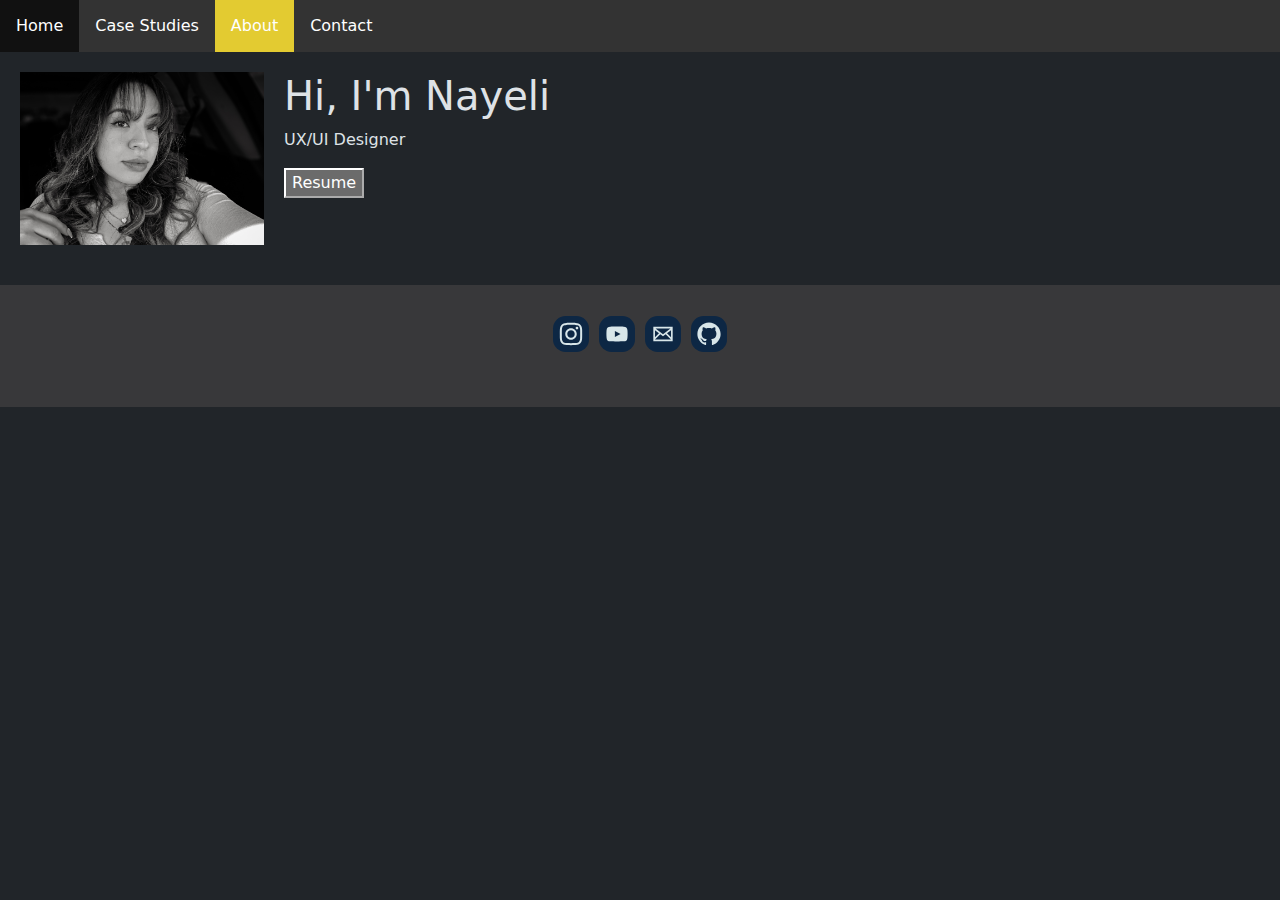
==== aboutme.html @ 015f533a "123" ====
<!DOCTYPE html >
<html lang="en" data-bs-theme="dark" >
<head>
  <meta charset="UTF-8">
  <title>Nayeli Ux Portfolio</title>
  <link href="https://cdn.jsdelivr.net/npm/bootstrap@5.3.3/dist/css/bootstrap.min.css" rel="stylesheet" integrity="sha384-QWTKZyjpPEjISv5WaRU9OFeRpok6YctnYmDr5pNlyT2bRjXh0JMhjY6hW+ALEwIH" crossorigin="anonymous">

<script src="https://cdn.jsdelivr.net/npm/bootstrap@5.3.3/dist/js/bootstrap.bundle.min.js" integrity="sha384-YvpcrYf0tY3lHB60NNkmXc5s9fDVZLESaAA55NDzOxhy9GkcIdslK1eN7N6jIeHz" crossorigin="anonymous"></script>
<link rel="stylesheet" href="./style.css">

</head>
<body>
  <header>
<!-- partial:index.partial.html -->

<nav>
  <ul>
    <li><a href="index.html">Home</a></li>
    <li><a href="mywork.html">Case Studies</a></li>
    <li><a class="active"href="#about">About</a></li>
    <li><a href="#">Contact</a></li>
  </ul>
</nav>
</header>




<div class="mainContent">
  <div class="landingPageGrid">
      <img src="./images/selfie.jpg" class="img">
    

      <div>
      <h1>Hi, I'm Nayeli</h1>
      <p>UX/UI Designer</p>
      <button>Resume</button>
      </div>
      
      <div class="blue">
    </div>
    


</div>






    <footer>
      <p><!-- Social Media Icons by NiftyButtons https://niftybuttons.com --><div style="display: flex; flex-wrap:wrap; align-items: center; justify-content: center;"><a href="https://www.instagram.com/nayeli_islas1/" target="_blank" rel="noopener noreferrer" style="text-decoration:none;border:0;width:36px;height:36px;padding:2px;margin:5px;color:#d8e6e9;border-radius:35%;background-color:#0d2744;"><svg class="niftybutton-instagram" style="display:block;fill:currentColor" data-donate="true" data-tag="ins" data-name="Instagram" viewBox="0 0 512 512" preserveAspectRatio="xMidYMid meet"><title>Instagram social icon</title>
        <path d="M256 109.3c47.8 0 53.4 0.2 72.3 1 17.4 0.8 26.9 3.7 33.2 6.2 8.4 3.2 14.3 7.1 20.6 13.4 6.3 6.3 10.1 12.2 13.4 20.6 2.5 6.3 5.4 15.8 6.2 33.2 0.9 18.9 1 24.5 1 72.3s-0.2 53.4-1 72.3c-0.8 17.4-3.7 26.9-6.2 33.2 -3.2 8.4-7.1 14.3-13.4 20.6 -6.3 6.3-12.2 10.1-20.6 13.4 -6.3 2.5-15.8 5.4-33.2 6.2 -18.9 0.9-24.5 1-72.3 1s-53.4-0.2-72.3-1c-17.4-0.8-26.9-3.7-33.2-6.2 -8.4-3.2-14.3-7.1-20.6-13.4 -6.3-6.3-10.1-12.2-13.4-20.6 -2.5-6.3-5.4-15.8-6.2-33.2 -0.9-18.9-1-24.5-1-72.3s0.2-53.4 1-72.3c0.8-17.4 3.7-26.9 6.2-33.2 3.2-8.4 7.1-14.3 13.4-20.6 6.3-6.3 12.2-10.1 20.6-13.4 6.3-2.5 15.8-5.4 33.2-6.2C202.6 109.5 208.2 109.3 256 109.3M256 77.1c-48.6 0-54.7 0.2-73.8 1.1 -19 0.9-32.1 3.9-43.4 8.3 -11.8 4.6-21.7 10.7-31.7 20.6 -9.9 9.9-16.1 19.9-20.6 31.7 -4.4 11.4-7.4 24.4-8.3 43.4 -0.9 19.1-1.1 25.2-1.1 73.8 0 48.6 0.2 54.7 1.1 73.8 0.9 19 3.9 32.1 8.3 43.4 4.6 11.8 10.7 21.7 20.6 31.7 9.9 9.9 19.9 16.1 31.7 20.6 11.4 4.4 24.4 7.4 43.4 8.3 19.1 0.9 25.2 1.1 73.8 1.1s54.7-0.2 73.8-1.1c19-0.9 32.1-3.9 43.4-8.3 11.8-4.6 21.7-10.7 31.7-20.6 9.9-9.9 16.1-19.9 20.6-31.7 4.4-11.4 7.4-24.4 8.3-43.4 0.9-19.1 1.1-25.2 1.1-73.8s-0.2-54.7-1.1-73.8c-0.9-19-3.9-32.1-8.3-43.4 -4.6-11.8-10.7-21.7-20.6-31.7 -9.9-9.9-19.9-16.1-31.7-20.6 -11.4-4.4-24.4-7.4-43.4-8.3C310.7 77.3 304.6 77.1 256 77.1L256 77.1z"></path>
        <path d="M256 164.1c-50.7 0-91.9 41.1-91.9 91.9s41.1 91.9 91.9 91.9 91.9-41.1 91.9-91.9S306.7 164.1 256 164.1zM256 315.6c-32.9 0-59.6-26.7-59.6-59.6s26.7-59.6 59.6-59.6 59.6 26.7 59.6 59.6S288.9 315.6 256 315.6z"></path>
        <circle cx="351.5" cy="160.5" r="21.5"></circle>
    </svg></a><a href="https://www.youtube.com/channel/UCKHivhaeAv8lZ6xKT5VttgQ" target="_blank" rel="noopener noreferrer" style="text-decoration:none;border:0;width:36px;height:36px;padding:2px;margin:5px;color:#d8e6e9;border-radius:35%;background-color:#0d2744;"><svg class="niftybutton-youtube" style="display:block;fill:currentColor" data-donate="true" data-tag="you" data-name="YouTube" viewBox="0 0 512 512" preserveAspectRatio="xMidYMid meet"><title>YouTube social icon</title>
        <path d="M422.6 193.6c-5.3-45.3-23.3-51.6-59-54 -50.8-3.5-164.3-3.5-215.1 0 -35.7 2.4-53.7 8.7-59 54 -4 33.6-4 91.1 0 124.8 5.3 45.3 23.3 51.6 59 54 50.9 3.5 164.3 3.5 215.1 0 35.7-2.4 53.7-8.7 59-54C426.6 284.8 426.6 227.3 422.6 193.6zM222.2 303.4v-94.6l90.7 47.3L222.2 303.4z"></path>
    </svg></a><a href="mailto:nislas163@gmail.com" target="_blank" rel="noopener noreferrer" style="text-decoration:none;border:0;width:36px;height:36px;padding:2px;margin:5px;color:#d8e6e9;border-radius:35%;background-color:#0d2744;"><svg class="niftybutton-email" style="display:block;fill:currentColor" data-donate="true" data-tag="ema" data-name="Email" viewBox="0 0 512 512" preserveAspectRatio="xMidYMid meet"><title>Email icon</title>
        <path d="M101.3 141.6v228.9h0.3 308.4 0.8V141.6H101.3zM375.7 167.8l-119.7 91.5 -119.6-91.5H375.7zM127.6 194.1l64.1 49.1 -64.1 64.1V194.1zM127.8 344.2l84.9-84.9 43.2 33.1 43-32.9 84.7 84.7L127.8 344.2 127.8 344.2zM384.4 307.8l-64.4-64.4 64.4-49.3V307.8z"></path>
    </svg></a><a href="https://github.com/nislas1" target="_blank" rel="noopener noreferrer" style="text-decoration:none;border:0;width:36px;height:36px;padding:2px;margin:5px;color:#d8e6e9;border-radius:35%;background-color:#0d2744;"><svg class="niftybutton-github" style="display:block;fill:currentColor" data-donate="true" data-tag="git" data-name="Github" viewBox="0 0 512 512" preserveAspectRatio="xMidYMid meet"><title>Github social icon</title>
        <path d="M256 70.7c-102.6 0-185.9 83.2-185.9 185.9 0 82.1 53.3 151.8 127.1 176.4 9.3 1.7 12.3-4 12.3-8.9V389.4c-51.7 11.3-62.5-21.9-62.5-21.9 -8.4-21.5-20.6-27.2-20.6-27.2 -16.9-11.5 1.3-11.3 1.3-11.3 18.7 1.3 28.5 19.2 28.5 19.2 16.6 28.4 43.5 20.2 54.1 15.4 1.7-12 6.5-20.2 11.8-24.9 -41.3-4.7-84.7-20.6-84.7-91.9 0-20.3 7.3-36.9 19.2-49.9 -1.9-4.7-8.3-23.6 1.8-49.2 0 0 15.6-5 51.1 19.1 14.8-4.1 30.7-6.2 46.5-6.3 15.8 0.1 31.7 2.1 46.6 6.3 35.5-24 51.1-19.1 51.1-19.1 10.1 25.6 3.8 44.5 1.8 49.2 11.9 13 19.1 29.6 19.1 49.9 0 71.4-43.5 87.1-84.9 91.7 6.7 5.8 12.8 17.1 12.8 34.4 0 24.9 0 44.9 0 51 0 4.9 3 10.7 12.4 8.9 73.8-24.6 127-94.3 127-176.4C441.9 153.9 358.6 70.7 256 70.7z"></path>
    </svg></a></div><br>
      </p>
    </footer>




</body>

</html>
---- style.css ----
/* Style the footer */
footer {
  background-color: #38383a;
  padding: 10px;
  text-align: center;
  color: rgb(255, 250, 250);
  position: relative;
}

body, html {
  height: 100%;
}

ul {
  list-style-type: none;
  margin: 0;
  padding: 0;
  overflow: hidden;
  background-color: #333;
}

li {
  float: left;
}

li a {
  display: block;
  color: white;
  text-align: center;
  padding: 14px 16px;
  text-decoration: none;
}

li a:hover {
  background-color: #111;
}

.active {
  background-color: #e3cb31;
}





.hero-image {
background-image: linear-gradient(rgba(0, 0, 0, 0.5), rgba(0, 0, 0, 0.5)), url("https://static.vecteezy.com/system/resources/previews/024/444/866/non_2x/3d-rendering-rounded-pink-blue-neon-lines-glowing-in-the-dark-abstract-minimalist-geometric-background-ultraviolet-spectrum-cyber-space-futuristic-wallpaper-generate-ai-free-photo.jpg");
height: 50%;
background-position: center;
background-repeat: no-repeat;
background-size: cover;
position: relative;
}

.hero-text {
text-align: center;
position: absolute;
top: 50%;
left: 50%;
transform: translate(-50%, -50%);
color: white;
}

.button1{
  color:rgb(0, 225, 255);
}

.img {
  height: auto;
  width: 100%;
}
/* desktop size */
.landingPageGrid {
  display: grid;
  grid-template-columns: 1fr 4fr;
  grid-gap: 20px;
  padding: 20px;  
}
.caseImg {
border: rgb(0, 255, 255) 2px solid;
box-shadow: 0 4px 8px 0 rgba(17, 166, 220, 0.582);
border-radius: 10px;


}
.caseStudyCard {
border: rgba(222, 2, 200, 0.81) 2px solid;
  padding: 20px;
  margin: 15px;
  border-radius: 10px;
  box-shadow: 0 4px 8px 0 purple;
  display: grid;
  grid-template-columns: 1fr 2fr;
  grid-gap: 20px;
}


  
@media screen and (max-width: 600px)
{
/* moble size */
.landingPageGrid {
display: grid;
grid-template-columns: 1fr;
grid-gap: 20px;
} 
.caseStudyCard
{
  display: grid;
  grid-template-columns: 1fr;
  grid-gap: 20px;
}
.caseImg {
width: 69%;
height: 200px;
margin-left: 20% ;
}
}
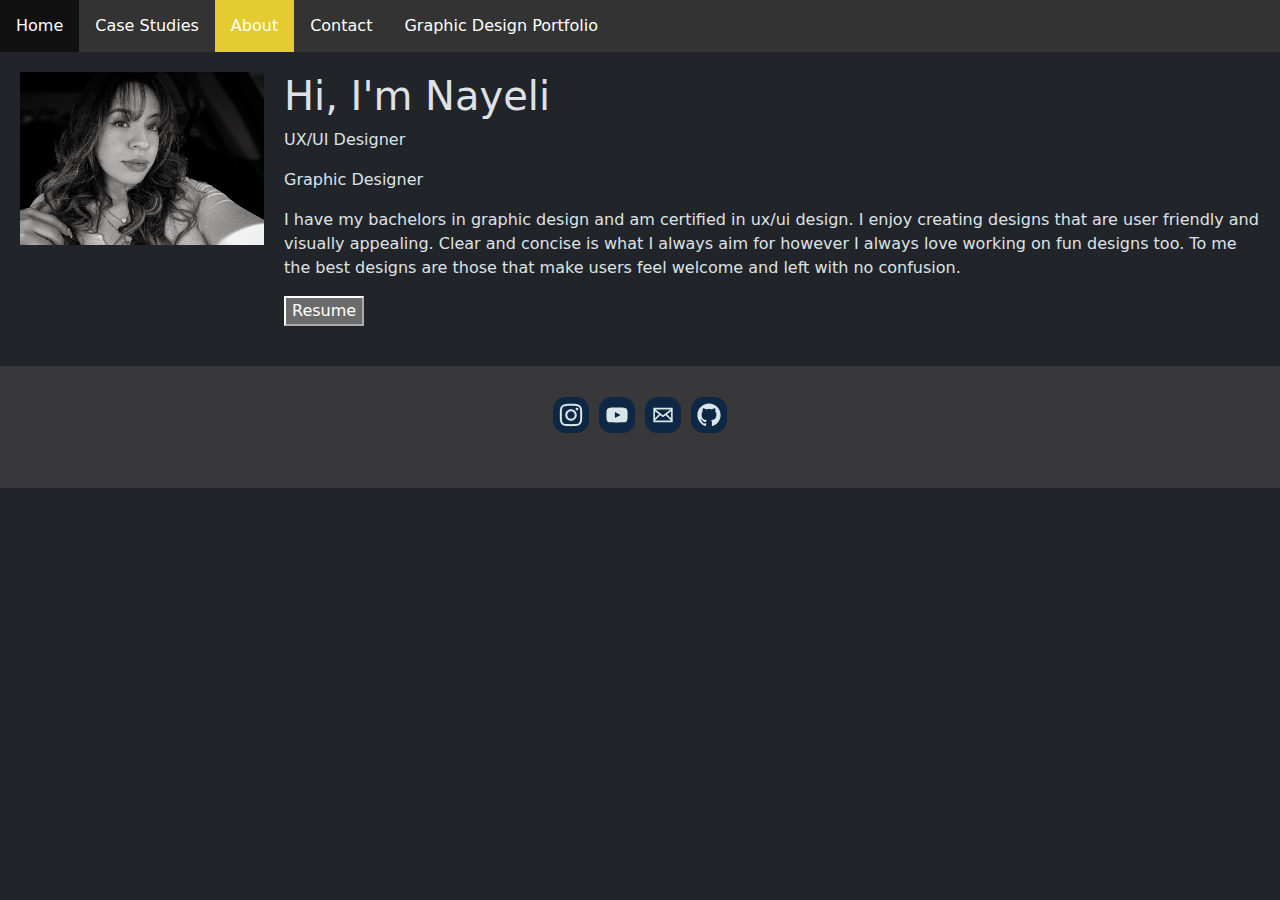
==== commit a41293f6: "new" ====
--- a/aboutme.html
+++ b/aboutme.html
@@ -20,6 +20,7 @@
     <li><a href="mywork.html">Case Studies</a></li>
     <li><a class="active"href="#about">About</a></li>
     <li><a href="#">Contact</a></li>
+    <li><a href="#">Graphic Design Portfolio</a></li>
   </ul>
 </nav>
 </header>
@@ -35,6 +36,11 @@
       <div>
       <h1>Hi, I'm Nayeli</h1>
       <p>UX/UI Designer</p>
+      <p>Graphic Designer</p>
+      <p>
+        I have my bachelors in graphic design and am certified in ux/ui design. 
+        I enjoy creating designs that are user friendly and visually appealing. Clear and concise is what I always aim for however I always love working on fun designs too. To me the best designs are those that make users feel welcome and left with no confusion.
+        </p>
       <button>Resume</button>
       </div>
       
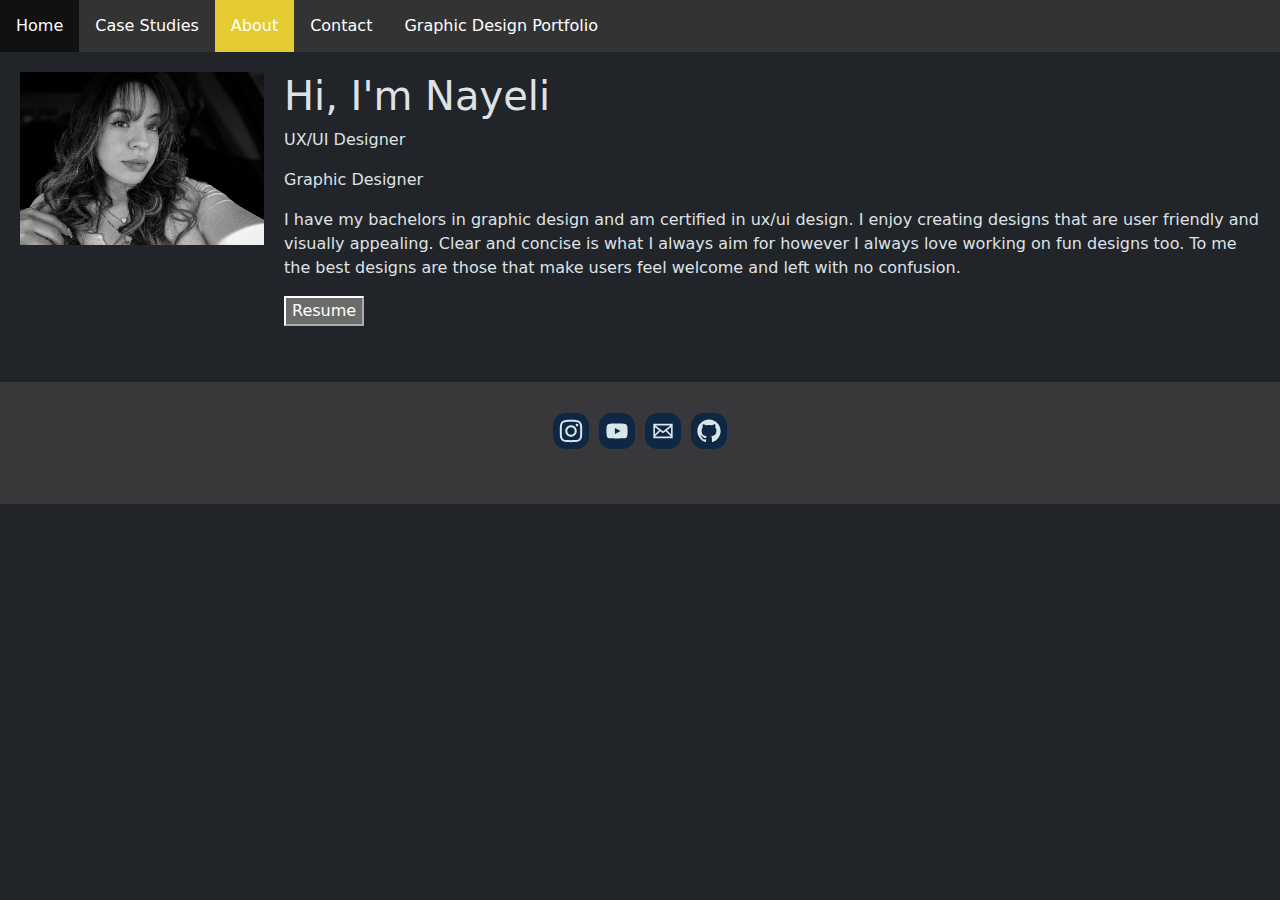
==== commit c8505e14: "cff" ====
--- a/aboutme.html
+++ b/aboutme.html
@@ -41,7 +41,8 @@
         I have my bachelors in graphic design and am certified in ux/ui design. 
         I enjoy creating designs that are user friendly and visually appealing. Clear and concise is what I always aim for however I always love working on fun designs too. To me the best designs are those that make users feel welcome and left with no confusion.
         </p>
-      <button>Resume</button>
+      <button onclick="myFunction()">Resume</button>
+      <p id="resume"></p>
       </div>
       
       <div class="blue">
@@ -72,6 +73,9 @@
     </footer>
 
 
+    <script src="name.js"></script>
+
+
 
 
 </body>
--- a/style.css
+++ b/style.css
@@ -9,6 +9,10 @@
 
 body, html {
   height: 100%;
+}
+
+html {
+  scroll-behavior: smooth;
 }
 
 ul {
@@ -45,11 +49,12 @@
 
 .hero-image {
 background-image: linear-gradient(rgba(0, 0, 0, 0.5), rgba(0, 0, 0, 0.5)), url("https://static.vecteezy.com/system/resources/previews/024/444/866/non_2x/3d-rendering-rounded-pink-blue-neon-lines-glowing-in-the-dark-abstract-minimalist-geometric-background-ultraviolet-spectrum-cyber-space-futuristic-wallpaper-generate-ai-free-photo.jpg");
-height: 50%;
+height: 80%;
 background-position: center;
 background-repeat: no-repeat;
 background-size: cover;
 position: relative;
+;
 }
 
 .hero-text {
